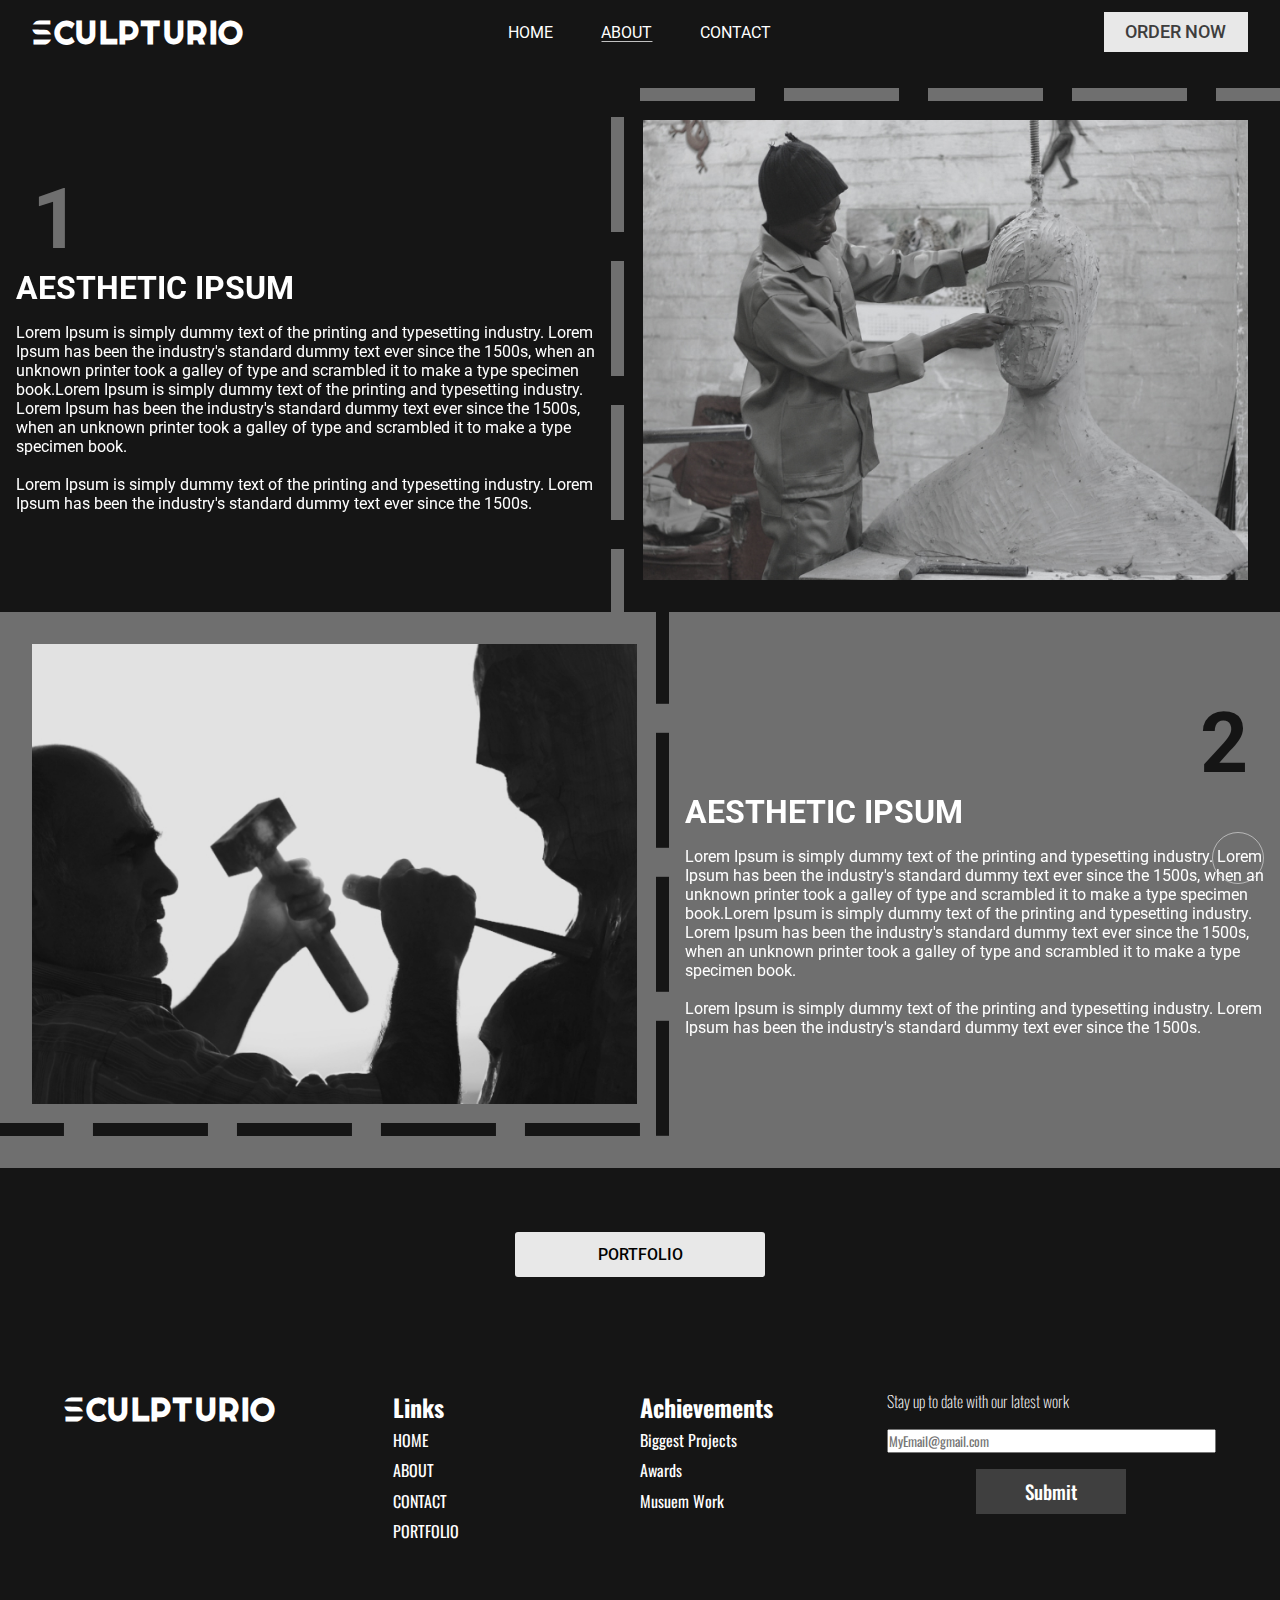
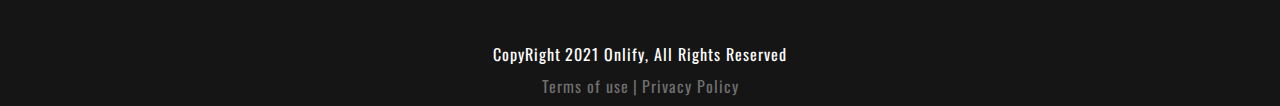
==== about.html @ 9f6a5b12 "adding about page" ====
<!DOCTYPE html>
<html lang="en">
  <head>
    <!-- BROWSER DEFAULTS -->
    <meta charset="UTF-8" />
    <meta http-equiv="X-UA-Compatible" content="IE=edge" />
    <meta name="viewport" content="width=device-width, initial-scale=1.0" />
    <title>STATURIO</title>

    <!-- <link rel="icon" href="/images/browserIcon.png" /> -->

    <!-- GOOGLE FONTS -->
    <link rel="preconnect" href="https://fonts.googleapis.com" />
    <link rel="preconnect" href="https://fonts.gstatic.com" crossorigin />
    <link
      href="https://fonts.googleapis.com/css2?family=Oswald:wght@400;700&family=Righteous&family=Roboto:wght@300;400;700&display=swap"
      rel="stylesheet"
    />

    <!-- ANIMATION ON SCROLL -->
    <link rel="stylesheet" href="https://unpkg.com/aos@next/dist/aos.css" />
    <!-- FONT AWESOME -->
    <link
      rel="stylesheet"
      href="https://pro.fontawesome.com/releases/v5.10.0/css/all.css"
      integrity="sha384-AYmEC3Yw5cVb3ZcuHtOA93w35dYTsvhLPVnYs9eStHfGJvOvKxVfELGroGkvsg+p"
      crossorigin="anonymous"
    />

    <!-- CSS TAGS -->
    <link rel="stylesheet" type="text/css" href="css/about.css" />
  </head>
  <body>
    <a class="goTop" href="#about"> <i class="fas fa-angle-up"></i></a>
    <main id="about">
      <nav>
        <div class="logo">
          <h1><span class="sInLogo">S</span>CULPTURIO</h1>
        </div>

        <ul id="menu" class="navItems">
          <i id="closeMenu" class="fas fa-times"></i>
          <li class="navItem">
            <a class="navLink" href="./index.html">HOME</a>
          </li>
          <li class="navItem">
            <a class="navLink active" href="./about.html">ABOUT</a>
          </li>
          <li class="navItem">
            <a class="navLink" href="#">CONTACT</a>
          </li>
          <li class="navItem order">
            <a class="navLink" href="#">ORDER NOW</a>
          </li>
          <li class="socialMedia">
            <a href="#" target="_blank"
              ><i class="fab fa-twitter-square"></i
            ></a>
            <a href="#" target="_blank"
              ><i class="fab fa-facebook-square"></i
            ></a>
            <a href="#" target="_blank"
              ><i class="fab fa-youtube-square"></i
            ></a>
          </li>
        </ul>
        <i id="openMenu" class="fas fa-bars"></i>
        <div class="navBtn">
          <button>ORDER NOW</button>
        </div>
      </nav>
      <div class="about">
        <div class="stepOne">
          <div class="text" data-aos="fade-right">
            <h1 class="waterMark stepCount">1</h1>

            <h1>AESTHETIC IPSUM</h1>
            <p>
              Lorem Ipsum is simply dummy text of the printing and typesetting
              industry. Lorem Ipsum has been the industry's standard dummy text
              ever since the 1500s, when an unknown printer took a galley of
              type and scrambled it to make a type specimen book.Lorem Ipsum is
              simply dummy text of the printing and typesetting industry. Lorem
              Ipsum has been the industry's standard dummy text ever since the
              1500s, when an unknown printer took a galley of type and scrambled
              it to make a type specimen book.
              <br /><br />
              Lorem Ipsum is simply dummy text of the printing and typesetting
              industry. Lorem Ipsum has been the industry's standard dummy text
              ever since the 1500s.
            </p>
          </div>
          <div class="img">
            <img src="./images/about/storyOfASculpturer.jpg" alt="Sculpting" />
          </div>
        </div>
        <div class="stepTwo">
          <div class="text" data-aos="fade-left" data-aos-once="true">
            <h1 class="waterMark stepCount">2</h1>

            <h1>AESTHETIC IPSUM</h1>
            <p>
              Lorem Ipsum is simply dummy text of the printing and typesetting
              industry. Lorem Ipsum has been the industry's standard dummy text
              ever since the 1500s, when an unknown printer took a galley of
              type and scrambled it to make a type specimen book.Lorem Ipsum is
              simply dummy text of the printing and typesetting industry. Lorem
              Ipsum has been the industry's standard dummy text ever since the
              1500s, when an unknown printer took a galley of type and scrambled
              it to make a type specimen book.
              <br /><br />
              Lorem Ipsum is simply dummy text of the printing and typesetting
              industry. Lorem Ipsum has been the industry's standard dummy text
              ever since the 1500s.
            </p>
          </div>
          <div class="img">
            <img src="./images/about/sculpting.jpg" alt="Sculpting" />
          </div>
        </div>
      </div>
    </main>

    <div class="button">
      <button
        class="portfolio"
        onclick="alert(`This is a dummy website created by Abdullah Bou Nassif`)"
      >
        PORTFOLIO
      </button>
    </div>

    <!-- FOOTER -->

    <footer>
      <ul>
        <li class="logoAndSM">
          <div class="logo">
            <h1><span class="sInLogo">S</span>CULPTURIO</h1>
          </div>
          <div class="SM">
            <a href="#"> <i class="fab fa-facebook"></i></a>
            <a href="#"><i class="fab fa-instagram"></i></a>
            <a href="#"><i class="fab fa-youtube-square"></i></a>
          </div>
        </li>
        <li class="links">
          <h2>Links</h2>
          <a href="#">HOME</a>
          <a href="#">ABOUT</a>
          <a href="#">CONTACT</a>
          <a href="#">PORTFOLIO</a>
        </li>
        <li class="achievements">
          <h2>Achievements</h2>
          <a href="#">Biggest Projects</a>
          <a href="#">Awards</a>
          <a href="#">Musuem Work</a>
        </li>
        <li class="newsletter">
          <h2>Stay up to date with our latest work</h2>
          <form>
            <input type="email" required placeholder="MyEmail@gmail.com" />
            <button type="submit">Submit</button>
          </form>
        </li>
      </ul>
      <div class="legal">
        <p class="copyRight">
          CopyRight<i class="far fa-copyright"> </i>2021 Onlify, All Rights
          Reserved
        </p>
        <p class="termsOfUse">
          <a href="#">Terms of use</a>|<a href="#">Privacy Policy</a>
        </p>
      </div>
    </footer>

    <script src="https://unpkg.com/aos@next/dist/aos.js"></script>
    <script>
      AOS.init();
      document.querySelectorAll("img").forEach((img) => {
        img.addEventListener("load", () => {
          AOS.refresh();
        });
      });
    </script>

    <script src="scripts/home.js"></script>
  </body>
</html>
---- css/about.css ----
/***************************************************************
TABLE OF CONTENTS:
1- Defaults
2- MAIN SECTION
    2.1- MAIN SECTION - NAV
3- FOOTER

****************************************************************/

/***************************************************************
                            DEFAULTS
****************************************************************/

:root {
  --mainDark: #151515;
  --mainGrey: #6f6f6f;
  --secondaryGrey: #3f3f3f;
  --accentWhite: #e8e8e8;
  --darkishText: #3d3d3d;

  --bigHeader: 3.5rem;
  --secondHeader: 1.75rem;
  --text: 1rem;
}

@media only screen and (max-width: 1050px) {
  :root {
    --bigHeader: 3rem;
    --secondHeader: 1.5rem;
  }
}

@media only screen and (max-width: 540px) {
  :root {
    --bigHeader: 2.25rem;
    --secondHeader: 1.75rem;
  }
}

@media only screen and (max-width: 350px) {
  :root {
    --bigHeader: 2rem;
    --secondHeader: 1rem;
  }
}

*,
*::before,
*::after {
  padding: 0;
  margin: 0;
  box-sizing: border-box;
}

html {
  scroll-behavior: smooth;
}
html,
body {
  overflow-x: hidden;
  background-color: var(--mainGrey);

  font-family: "roboto", sans-serif;
}

li {
  list-style: none;
}

a {
  text-decoration: none;
  color: white;
}

.active {
  text-decoration: underline;
  text-underline-offset: 3px;
  text-decoration-color: #c1c1c1;
}

button {
  font-family: "roboto", "oswald", "sans-serif";
  border: none;
  outline: none;
  font-weight: 500;
  cursor: pointer;
}

/* GO TO THE TOP OF THE PAGE BUTTON */

@keyframes goTopAnimation {
  0% {
    transform: translateY(0%);
  }
  50% {
    transform: translateY(-5%);
  }
  100% {
    transform: translateY(0%);
  }
}
.goTop {
  position: fixed;
  right: 1rem;
  bottom: 1rem;

  border: 1px solid white;
  z-index: 500;
  border-radius: 50%;
  border: 1.5px solid white;
  opacity: 0.5;
}

.goTop:hover {
  opacity: 1;
}
.goTop i {
  width: 50px;
  height: 50px;
  display: flex;
  justify-content: center;
  align-items: center;
  font-size: 2rem;
  animation: goTopAnimation 2s infinite ease;
}

/***************************************************************
                          MAIN SECTION
****************************************************************/

main {
  padding: 0.1px 0 0 0;
  width: 100%;
  max-width: 1440px;
  margin: auto;
  z-index: 1;
  position: relative;
  background-color: var(--mainDark);
}

main nav {
  margin: 0.5rem 2rem;

  height: 3rem;
  display: flex;
  align-items: center;
  justify-content: space-between;
  z-index: 5;
  margin-bottom: 2rem;
}

li.socialMedia,
.fa-times,
.fa-bars {
  color: white;
  font-size: 2rem;
  display: none;
  cursor: pointer;
}

.logo,
.navItems,
.navBtn {
  flex: 1;
  height: 100%;
  display: flex;
  align-items: center;
}

.logo {
  color: white;
  letter-spacing: 0.1rem;
  font-family: "righteous", "roboto", sans-serif;
}

span.sInLogo {
  position: relative;
}

span.sInLogo::before,
span.sInLogo::after {
  content: "";
  display: block;
  position: absolute;
  left: -1px;
  background-color: var(--mainDark);
  width: calc(100% + 1px);
  height: 0.25ch;
}

span.sInLogo::before {
  transform: translateY(50%);
  top: 25%;
}

span.sInLogo::after {
  bottom: 25%;
  transform: translateY(-50%);
}

ul.navItems {
  display: flex;
  justify-content: center;
  height: 100%;
  width: 100%;
}

li.navItem {
  margin: 0 1.5rem;
}

.navItem.order {
  display: none;
}

.navBtn button {
  display: block;
  margin-left: auto;
  width: 9rem;
  height: 2.5rem;
  font-size: 1.1rem;
  font-weight: 500;
  background-color: var(--accentWhite);
  color: var(--darkishText);
}

.navBtn button:hover {
  background-color: #fff;
  color: #000;
}

@media only screen and (max-width: 720px) {
  .logo {
    flex: unset;
  }
  ul.navItems {
    justify-content: flex-end;
  }
  li.navItem {
    margin: 0 1rem;
  }
  .navBtn {
    display: none;
  }
}

@media only screen and (max-width: 540px) {
  main {
    padding: 0.5rem;
  }
  .fa-bars,
  .fa-times {
    display: flex;
  }

  .fa-times {
    align-self: flex-start;
    margin-bottom: 2rem;
  }
  ul.navItems {
    background-color: var(--secondaryGrey);
    height: 100%;
    width: 60%;
    min-width: fit-content;
    padding: 1rem;
    position: fixed;
    right: -100%;
    top: 0px;
    flex-direction: column;
    display: flex;
    justify-content: flex-start;
    transition: right 0.5s ease-in-out;
  }

  /* SHOW MENU ANIMATION */

  ul.navItems.showMenu {
    right: 0px;
  }
  /* FIXING OVERFLOW FOR THE MENU AT SMALL VIEW HEIGHT */
  @media only screen and (max-height: 380px) {
    ul.navItems.showMenu {
      overflow-y: scroll;
    }
  }

  /* ___________________ */
  .active {
    text-decoration: none;
  }

  li.navItem {
    margin: 0.5rem 0;
    width: 100%;
    background-color: rgb(56, 56, 56);
  }

  li.navItem:hover {
    background-color: black;
  }

  li.socialMedia {
    margin-top: 0.5rem;
    display: flex;
    width: 100%;
    justify-content: center;
    gap: 2rem;
    font-size: 2.5rem;
    margin-top: 3rem;
  }

  li.socialMedia i:hover {
    color: black;
  }
  a.navLink {
    width: 100%;
    text-align: center;
    display: inline-block;
    padding: 1rem 0;
  }
}

/* MAIN - ABOUT */

.about {
  width: 100%;
  margin-bottom: 2rem;
}

.waterMark.stepCount {
  font-size: calc(var(--bigHeader) * 1.5) !important;
  padding: 0 1rem;
  margin: 0;
}

.about div {
  width: 100%;
  display: flex;
}

.about div.text {
  display: flex;
  flex-direction: column;
  justify-content: center;
  flex: 1;
  padding: 0 1rem 1rem;
  color: white;
}

div.text h1 {
  font-size: 2rem;
  margin-bottom: 1rem;
}

div.img {
  display: flex;
  justify-content: center;
  align-items: center;
  flex: 1.1;
  padding: 1rem;
  position: relative;
  overflow: hidden;
}

.about div div.img img {
  padding: 1rem;
  width: 100%;
  height: fit-content;
}

/* Step One */
.about .stepOne .waterMark {
  color: var(--mainGrey);
}

.stepOne div.img::before {
  content: "";
  position: absolute;
  top: 0px;
  right: 0px;
  width: 100%;
  height: 100%;
  background-image: linear-gradient(
    to right,
    transparent 20%,
    var(--mainGrey) 0%
  );
  background-position: top right;
  background-size: 9rem 0.8rem;
  background-repeat: repeat-x;
  background-position-x: left;
}

.stepOne div.img::after {
  content: "";
  position: absolute;
  top: 0px;
  left: 0px;
  width: 100%;
  height: 100%;
  background-image: linear-gradient(
    to bottom,
    transparent 20%,
    var(--mainGrey) 0%
  );
  background-position: left bottom;
  background-size: 0.8rem 9rem;
  background-repeat: repeat-y;
  background-position-y: top;
}

/* Step TWO */

.stepTwo {
  background-color: var(--mainGrey);
}

.about .stepTwo .waterMark {
  color: var(--mainDark);
  text-align: end;
}

.stepTwo div.text {
  order: 2;
}
.stepTwo div.img {
  order: 1;
}

.stepTwo div.img::before {
  content: "";

  position: absolute;
  top: 0px;
  left: 0px;
  width: 100%;
  height: 100%;
  background-image: linear-gradient(
    to left,
    transparent 20%,
    var(--mainDark) 0%
  );
  background-position: bottom;
  background-size: 9rem 0.8rem;
  background-repeat: repeat-x;
  background-position-x: right;
}

.stepTwo div.img::after {
  content: "";
  position: absolute;
  top: 0px;
  right: 0px;
  width: 100%;
  height: 100%;
  background-image: linear-gradient(
    to bottom,
    transparent 20%,
    var(--mainDark) 0%
  );
  background-position: right top;
  background-size: 0.8rem 9rem;
  background-repeat: repeat-y;
  background-position-y: bottom;
}

@media only screen and (max-width: 900px) {
  div.img {
    padding: 0.5rem;
  }
}

@media only screen and (max-width: 800px) {
  .stepOne div.img::after,
  .stepOne div.img::before,
  .stepTwo div.img::after,
  .stepTwo div.img::before {
    display: none;
  }

  div.text {
    max-width: 50%;
  }
  div.img {
    background-color: rgb(60, 60, 60);
    flex: 1;
    width: 50%;
    padding: 0;
  }

  div.img img {
    padding: 0 !important;
  }
  div div.text {
    text-align: center;
  }
  .waterMark {
    text-align: center !important;
  }
}

@media only screen and (max-width: 650px) {
  .about div {
    flex-direction: column;
    padding: 1rem;
  }

  .about div.img,
  div.about div.text {
    max-width: unset;
    width: 100%;
  }

  .stepOne div.img {
    order: 1;
  }

  .stepOne .text {
    order: 2;
  }

  div.stepTwo div.img {
    background-color: var(--mainDark);
  }
}

/***************************************************************
                            BUTTON
****************************************************************/

div.button {
  background-color: var(--mainDark);
  max-width: 1440px;
  padding: 4rem 0;
}

button.portfolio {
  margin: auto;
  display: block;
  width: 100%;
  max-width: 250px;
  height: 45px;
  font-size: 1rem;
  background-color: #e8e8e8;
  border-radius: 3px;
}

/***************************************************************
                            FOOTER
****************************************************************/

footer {
  padding: 3rem 4rem 0.5rem;
  width: 100%;
  max-width: 1440px;
  margin: auto;
  background-color: var(--mainDark);
  font-family: "oswald";
  display: flex;
  flex-direction: column;
  justify-content: space-between;
}

footer ul {
  width: 100%;
  padding-bottom: 6rem;
  display: grid;
  grid-template-columns: 1fr 0.75fr 0.75fr 1fr;
  align-items: flex-start;
  color: white;
  justify-content: space-evenly;
}

footer ul li {
  display: flex;
  flex-direction: column;
}

footer ul li a:hover {
  color: var(--secondaryGrey);
}

footer ul .logo {
  font-family: "righteous", "roboto", sans-serif;
}

li.links a,
li.achievements a {
  margin: 0.2rem 0;
}

.SM {
  font-size: 2rem;
}

.SM i {
  margin-right: 0.5rem;
}
li.newsletter h2 {
  font-weight: lighter;
}

.newsletter form {
  display: flex;
  flex-direction: column;
}

.newsletter form input {
  margin: 1rem 0;
  font-family: "oswald";
}

.newsletter button {
  height: 45px;
  width: 150px;
  background-color: #3f3f3f;
  color: white;
  font-size: 1.2rem;
  margin: 0 auto;
  font-family: "oswald";
}

.newsletter h2 {
  font-size: 1rem;
}

.legal {
  color: white;
  width: 100%;
  text-align: center;
}

.legal p {
  letter-spacing: 1px;
  font-size: 1rem;
}

p.copyRight i {
  display: inline-block;
  margin: 0 2px;
}

.termsOfUse {
  margin-top: 0.5rem;
  color: var(--mainGrey);
}
.termsOfUse a {
  color: var(--mainGrey);

  margin: 0 0.25rem;
}

@media only screen and (max-width: 1000px) {
  footer {
    padding: 2rem 2rem 0.5rem;
  }
}

@media only screen and (max-width: 950px) {
  footer ul {
    grid-template-columns: 1fr;
    text-align: center;
    padding: 2rem 0;
    border-top: 1px solid var(--mainGrey);
  }

  footer ul li {
    margin: 0.5rem 0;
  }

  .SM i {
    font-size: 2rem;
    margin: 0 0.5rem;
  }

  footer ul li h2 {
    color: #7d7d7d;
    letter-spacing: 1px;
  }

  footer div.logo {
    margin: auto;
  }

  footer a {
    font-size: 1.3rem;
  }

  footer ul .newsletter form button {
    width: 100%;
    max-width: 300px;
  }

  footer form {
    align-items: center;
  }
  footer input {
    max-width: 450px;
    margin: 0 auto;
  }
}
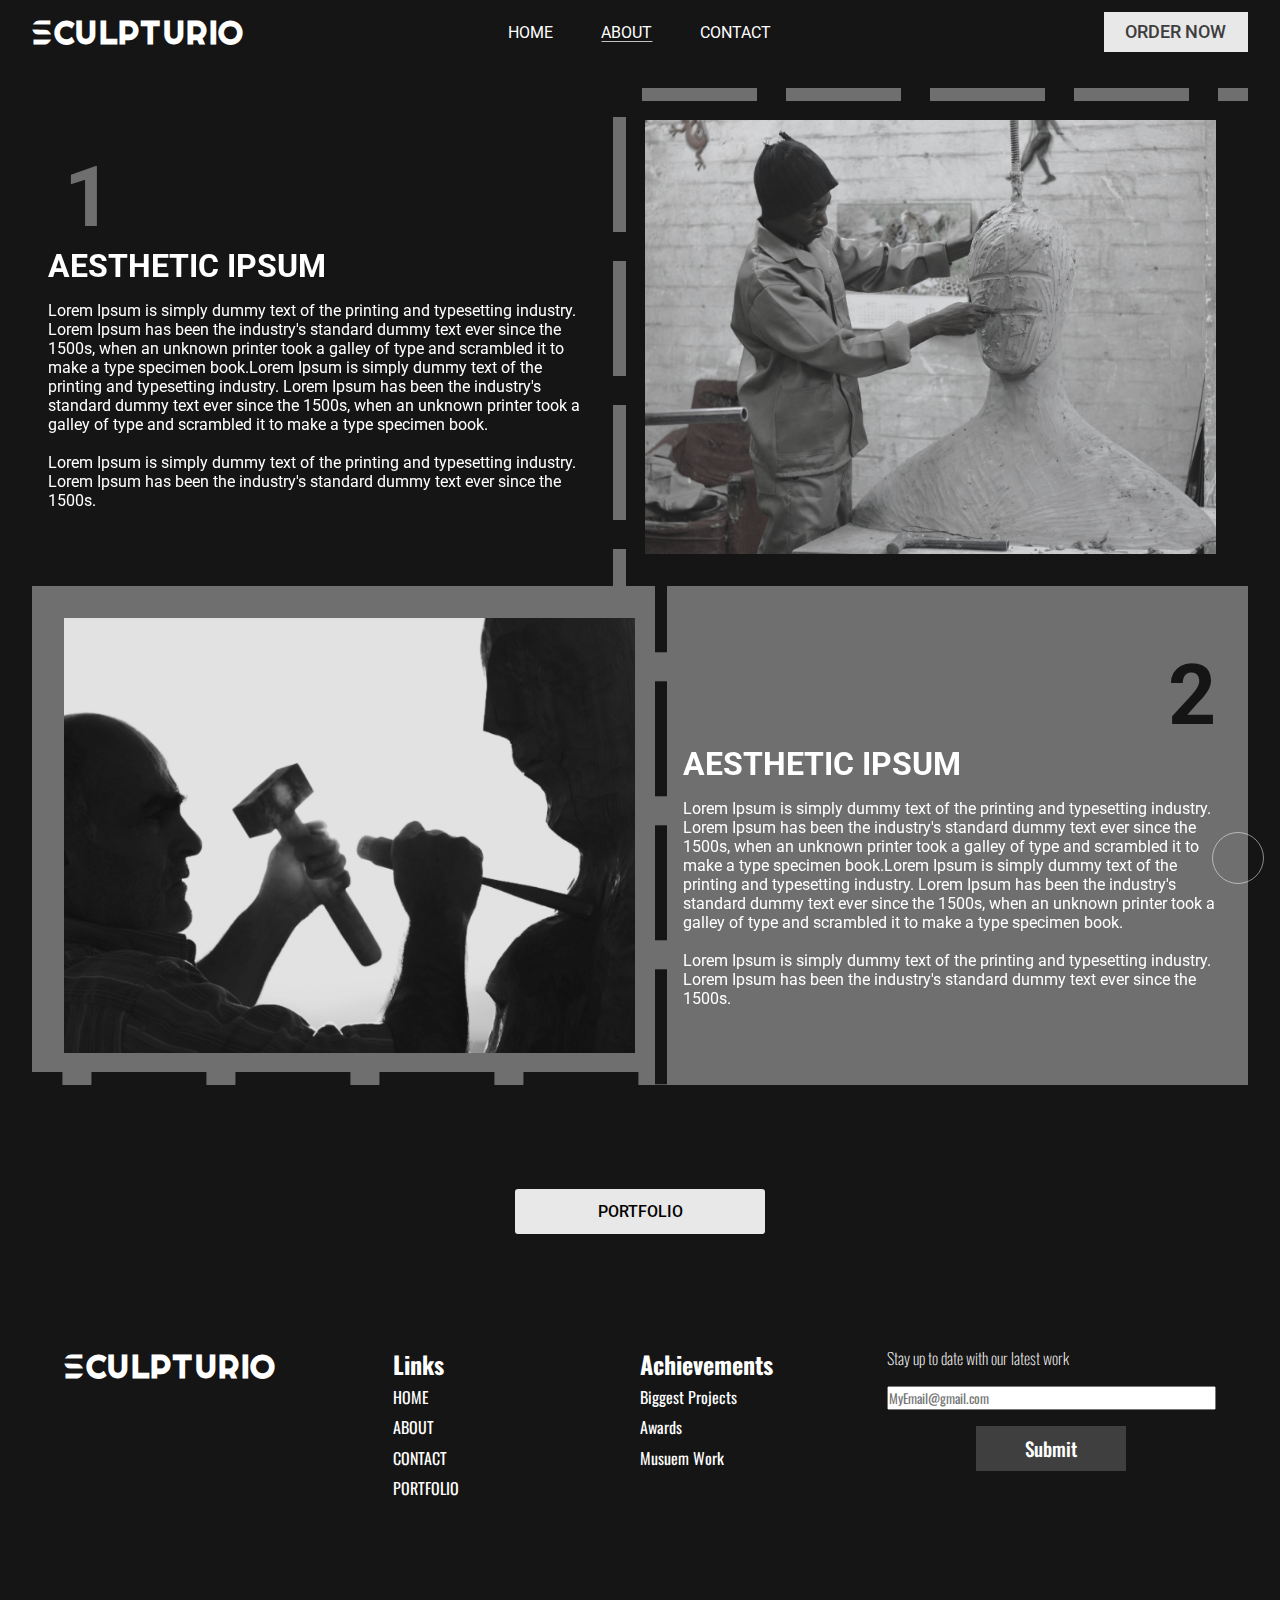
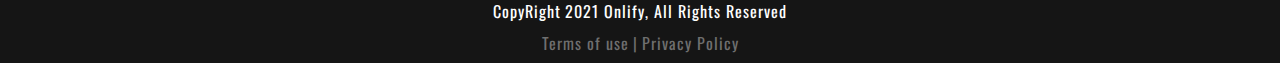
==== commit 4cc85e56: "fixing ABOUT PAGE - BUTTON SECTION's alignment at big vw" ====
--- a/about.html
+++ b/about.html
@@ -35,7 +35,9 @@
     <main id="about">
       <nav>
         <div class="logo">
-          <h1><span class="sInLogo">S</span>CULPTURIO</h1>
+          <h1>
+            <a href="./index.html"><span class="sInLogo">S</span>CULPTURIO</a>
+          </h1>
         </div>
 
         <ul id="menu" class="navItems">
@@ -47,7 +49,7 @@
             <a class="navLink active" href="./about.html">ABOUT</a>
           </li>
           <li class="navItem">
-            <a class="navLink" href="#">CONTACT</a>
+            <a class="navLink" href="./contact.html">CONTACT</a>
           </li>
           <li class="navItem order">
             <a class="navLink" href="#">ORDER NOW</a>
@@ -71,7 +73,7 @@
       </nav>
       <div class="about">
         <div class="stepOne">
-          <div class="text" data-aos="fade-right">
+          <div class="text" data-aos="fade-right" data-aos-once="true">
             <h1 class="waterMark stepCount">1</h1>
 
             <h1>AESTHETIC IPSUM</h1>
@@ -146,9 +148,9 @@
         </li>
         <li class="links">
           <h2>Links</h2>
-          <a href="#">HOME</a>
-          <a href="#">ABOUT</a>
-          <a href="#">CONTACT</a>
+          <a href="./index.html">HOME</a>
+          <a href="./about.html">ABOUT</a>
+          <a href="./contact.html">CONTACT</a>
           <a href="#">PORTFOLIO</a>
         </li>
         <li class="achievements">
--- a/css/about.css
+++ b/css/about.css
@@ -3,7 +3,9 @@
 1- Defaults
 2- MAIN SECTION
     2.1- MAIN SECTION - NAV
-3- FOOTER
+    2.2- ABOUT STEPS
+3- BUTTON
+4- FOOTER
 
 ****************************************************************/
 
@@ -136,12 +138,12 @@
   z-index: 1;
   position: relative;
   background-color: var(--mainDark);
+  padding: 0.5rem 2rem;
 }
 
 main nav {
-  margin: 0.5rem 2rem;
-
   height: 3rem;
+
   display: flex;
   align-items: center;
   justify-content: space-between;
@@ -325,6 +327,8 @@
 .about {
   width: 100%;
   margin-bottom: 2rem;
+  position: relative;
+  z-index: -1;
 }
 
 .waterMark.stepCount {
@@ -532,6 +536,7 @@
   background-color: var(--mainDark);
   max-width: 1440px;
   padding: 4rem 0;
+  margin: auto;
 }
 
 button.portfolio {
